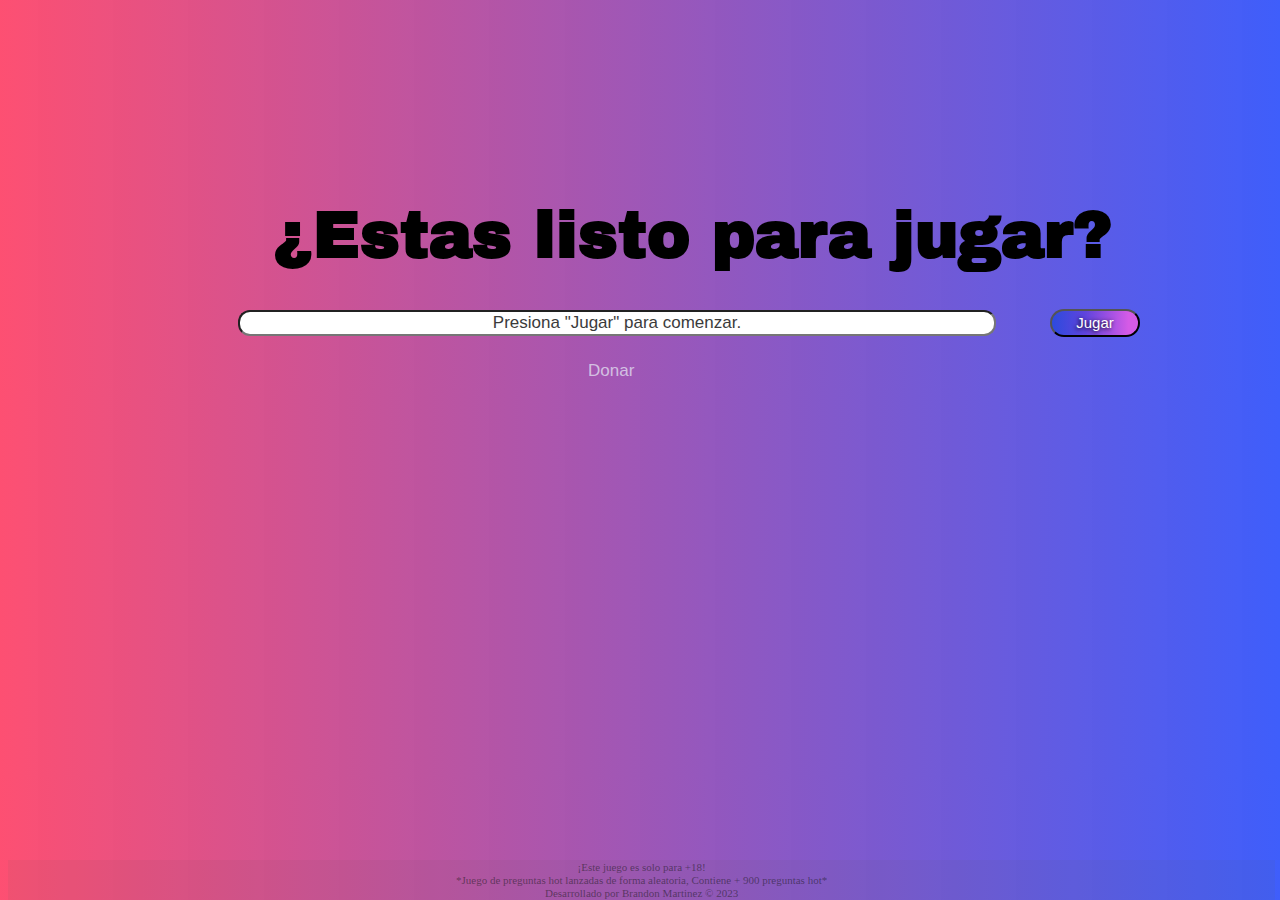
==== index.html @ 933a0b2f "Initial commit" ====
<!DOCTYPE html>
<html lang="en">
<head>
    <meta charset="UTF-8">
    <meta http-equiv="X-UA-Compatible" content="IE=edge">
    <meta name="viewport" content="width=device-width, initial-scale=1.0">
     <link rel="stylesheet" href="styles.css">
     <link rel="preconnect" href="https://fonts.googleapis.com">
<link rel="preconnect" href="https://fonts.gstatic.com" crossorigin>
<link href="https://fonts.googleapis.com/css2?family=Archivo+Black&display=swap" rel="stylesheet">
    <title>Preguntame!</title>
</head>
<body>
    <section class="container">
        <div >
            <h1 class="Titulo">¿Estas listo para jugar?</h1>
        </div>
        <div>
            <input class="input-text" type="text" id="resultado" placeholder='Presiona "Jugar" para comenzar.'>
            <button class="btn1" onclick="generarElemento()" id="btn">Jugar</button>
        </div>
        <nav class="link">
            <a href="https://paypal.me/BranMrtinez?country.x=MX&locale.x=es_XC">Donar</a>
        </nav>
        <div class="fin">
             <p>¡Este juego es solo para +18!</p>
             <p>*Juego de preguntas hot lanzadas de forma aleatoria, Contiene + 900 preguntas hot*</p>
             <p>Desarrollado por Brandon Martinez © 2023</p>
        </div>
    </section>
    
</body>
<script src="main.js"></script>
</html>
---- styles.css ----
body{
    background: linear-gradient(90deg, #fd4368ee 0%, #3f5efb 100%);
}
.container{
    justify-content: center;
}
.Titulo{
    margin-top: 200px;
    font-family: 'Archivo Black', sans-serif;
    margin-left: 265px;   
}

h1{
    font-size: 65px;
    margin-bottom: 3%;
}
.input-text{
    font-size: 15px;
    margin-top: 0px;
    width: 750px;
    height: 20px;
    margin-left: 230px;
    margin-bottom: 25px;
    border-radius: 12px;
}
input{
    text-align: center;
}

::placeholder{  
    text-align: center;
    color: #3b3b3b;    
    font-size: 17px;
}
.btn1{
    font-size: 15px;
    width: 90px;
    height: 28px;
    margin-left: 50px;
    border-radius: 15px;
    color: white;
    background: rgba(13, 64, 219, 0.219);
    background: linear-gradient(90deg, rgba(13, 64, 219, 0.623) 0%, rgba(100, 44, 211, 0.507) 39%, rgb(213, 91, 230) 89%);
    text-shadow:-1px 1px 4px #000000;
    cursor:pointer;
}
a{
    margin-left: 580px;
    text-decoration: none;
    font-family: sans-serif;
    color: rgba(240, 255, 255, 0.637);
    font-size: 17px;
}
.fin{
    color: #16161686;
    background-color: #64636313;
    text-align: center;
    position: absolute;
    bottom: 0;
    width: 99%;
}
p{
    font-size: 11px;
    margin: 1px;
}
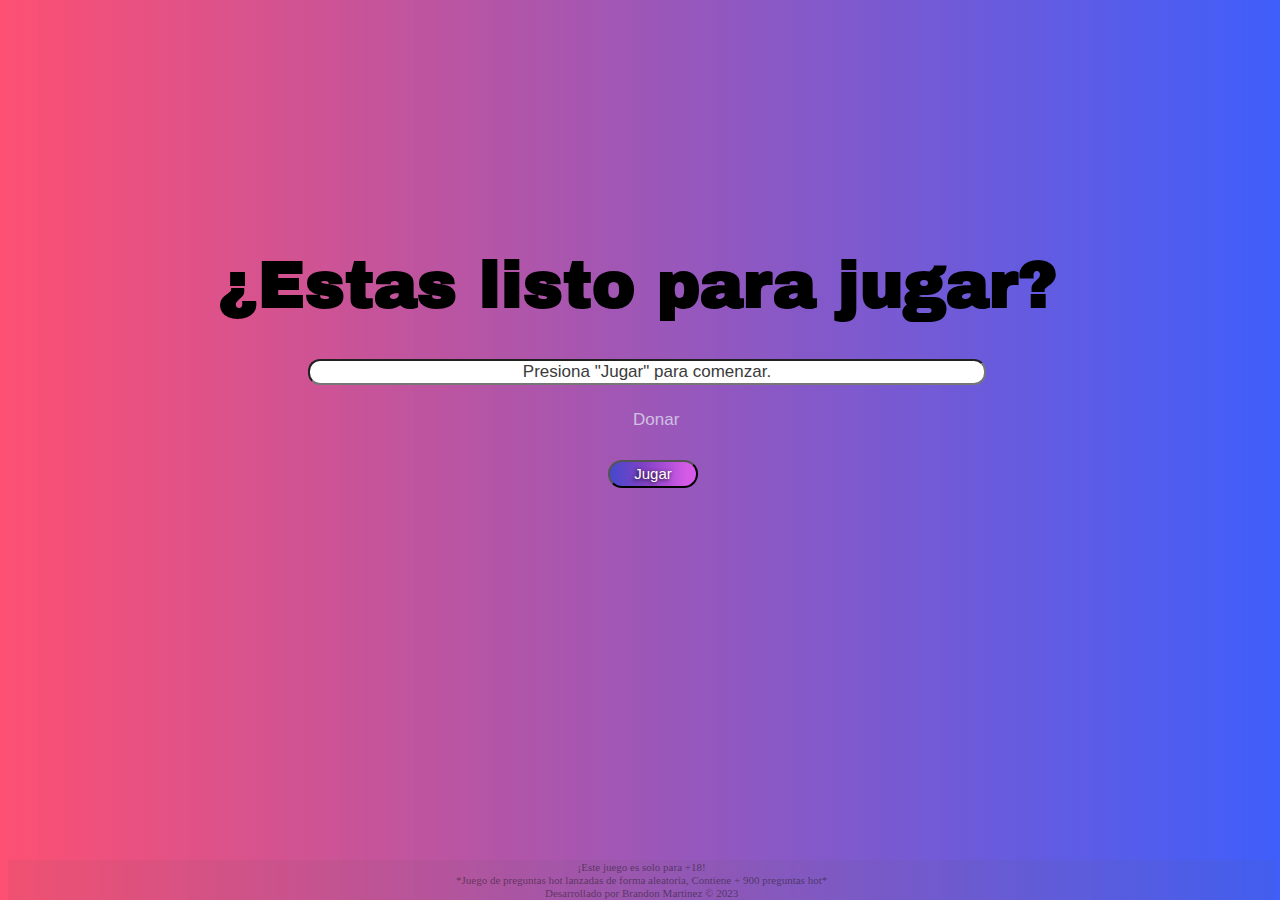
==== commit a95ddb25: "version responsive" ====
--- a/index.html
+++ b/index.html
@@ -17,11 +17,9 @@
         </div>
         <div>
             <input class="input-text" type="text" id="resultado" placeholder='Presiona "Jugar" para comenzar.'>
+            <a class="link" href="https://paypal.me/BranMrtinez?country.x=MX&locale.x=es_XC">Donar</a>
             <button class="btn1" onclick="generarElemento()" id="btn">Jugar</button>
         </div>
-        <nav class="link">
-            <a href="https://paypal.me/BranMrtinez?country.x=MX&locale.x=es_XC">Donar</a>
-        </nav>
         <div class="fin">
              <p>¡Este juego es solo para +18!</p>
              <p>*Juego de preguntas hot lanzadas de forma aleatoria, Contiene + 900 preguntas hot*</p>
--- a/styles.css
+++ b/styles.css
@@ -1,3 +1,144 @@
+@media  (max-width: 1746px) /** Media query dispositivo PC **/{
+    
+    body{
+        background: linear-gradient(90deg, #fd4368ee 0%, #3f5efb 100%);
+    }
+    .container{
+        justify-content: center;
+    }
+    .Titulo{
+        margin-top: 200px;
+        font-family: 'Archivo Black', sans-serif;
+        margin-left: 260px;   
+    }
+    
+    h1{
+        font-size: 65px;
+        margin-bottom: 3%;
+    }
+    .input-text{
+        font-size: 15px;
+        margin-top: 0px;
+        width: 670px;
+        height: 20px;
+        margin-left: 350px;
+        margin-bottom: 25px;
+        border-radius: 12px;
+    }
+    input{
+        text-align: center;
+    }
+    
+    ::placeholder{  
+        text-align: center;
+        color: #3b3b3b;    
+        font-size: 17px;
+    }
+    .btn1{
+        font-size: 15px;
+        width: 90px;
+        height: 28px;
+        margin-left: 100px;
+        border-radius: 15px;
+        color: white;
+        background: rgba(13, 64, 219, 0.219);
+        background: linear-gradient(90deg, rgba(13, 64, 219, 0.623) 0%, rgba(100, 44, 211, 0.507) 39%, rgb(213, 91, 230) 89%);
+        text-shadow:-1px 1px 4px #000000;
+        cursor:pointer;
+    }
+    a{
+        margin-left: 580px;
+        text-decoration: none;
+        font-family: sans-serif;
+        color: rgba(240, 255, 255, 0.637);
+        font-size: 17px;
+        margin-top: 5px;
+    }
+    .fin{
+        color: #16161686;
+        background-color: #64636313;
+        text-align: center;
+        position: absolute;
+        bottom: 0;
+        width: 99%;
+    }
+    p{
+        font-size: 11px;
+        margin: 1px;
+    }
+    }
+@media  (max-width: 1280px) /** Media query dispositivo Laptop **/{
+    
+    body{
+        background: linear-gradient(90deg, #fd4368ee 0%, #3f5efb 100%);
+    }
+    .container{
+        justify-content: center;
+    }
+    .Titulo{
+        margin-top: 250px;
+        font-family: 'Archivo Black', sans-serif;
+        margin-left: 210px;   
+    }
+    
+    h1{
+        font-size: 65px;
+        margin-bottom: 3%;
+    }
+    .input-text{
+        font-size: 15px;
+        margin-top: 0px;
+        width: 670px;
+        height: 20px;
+        margin-left: 300px;
+        margin-bottom: 25px;
+        border-radius: 12px;
+    }
+    input{
+        text-align: center;
+    }
+    
+    ::placeholder{  
+        text-align: center;
+        color: #3b3b3b;    
+        font-size: 17px;
+    }
+    a{
+        margin-left: 625px;
+        text-decoration: none;
+        font-family: sans-serif;
+        color: rgba(240, 255, 255, 0.637);
+        font-size: 17px;
+        margin-top: 5px;
+    }
+    .btn1{
+        font-size: 15px;
+        width: 90px;
+        height: 28px;
+        margin-left: 600px;
+        border-radius: 15px;
+        color: white;
+        background: rgba(13, 64, 219, 0.219);
+        background: linear-gradient(90deg, rgba(13, 64, 219, 0.623) 0%, rgba(100, 44, 211, 0.507) 39%, rgb(213, 91, 230) 89%);
+        text-shadow:-1px 1px 4px #000000;
+        cursor:pointer;
+        margin-top: 30px;
+    }
+    .fin{
+        color: #16161686;
+        background-color: #64636313;
+        text-align: center;
+        position: absolute;
+        bottom: 0;
+        width: 99%;
+    }
+    p{
+        font-size: 11px;
+        margin: 1px;
+    }
+    }
+@media  (max-width: 768px) /** Media query dispositivo ipad **/{
+    
 body{
     background: linear-gradient(90deg, #fd4368ee 0%, #3f5efb 100%);
 }
@@ -5,9 +146,9 @@
     justify-content: center;
 }
 .Titulo{
-    margin-top: 200px;
+    margin-top: 250px;
     font-family: 'Archivo Black', sans-serif;
-    margin-left: 265px;   
+    margin-left: 180px;   
 }
 
 h1{
@@ -17,9 +158,9 @@
 .input-text{
     font-size: 15px;
     margin-top: 0px;
-    width: 750px;
+    width: 670px;
     height: 20px;
-    margin-left: 230px;
+    margin-left: 40px;
     margin-bottom: 25px;
     border-radius: 12px;
 }
@@ -32,24 +173,97 @@
     color: #3b3b3b;    
     font-size: 17px;
 }
+a{
+    margin-left: 355px;
+    text-decoration: none;
+    font-family: sans-serif;
+    color: rgba(240, 255, 255, 0.637);
+    font-size: 17px;
+    margin-top: 5px;
+}
 .btn1{
     font-size: 15px;
     width: 90px;
     height: 28px;
-    margin-left: 50px;
+    margin-left: 330px;
     border-radius: 15px;
     color: white;
     background: rgba(13, 64, 219, 0.219);
     background: linear-gradient(90deg, rgba(13, 64, 219, 0.623) 0%, rgba(100, 44, 211, 0.507) 39%, rgb(213, 91, 230) 89%);
     text-shadow:-1px 1px 4px #000000;
     cursor:pointer;
-}
-a{
-    margin-left: 580px;
+    margin-top: 20px;
+}
+.fin{
+    color: #16161686;
+    background-color: #64636313;
+    text-align: center;
+    position: absolute;
+    bottom: 0;
+    width: 99%;
+}
+p{
+    font-size: 11px;
+    margin: 1px;
+}
+}
+
+@media  (max-width: 400px) /** Media query Dispositivo Movil **/{
+    
+body{
+    background: linear-gradient(90deg, #fd4368ee 0%, #3f5efb 100%);
+}
+.container{
+    justify-content: center;
+}
+.Titulo{
+    margin-top: 280px;
+    font-family: 'Archivo Black', sans-serif;
+    margin-left: 15px;   
+}
+
+h1{
+    font-size: 50px;
+    margin-bottom: 3%;
+}
+.input-text{
+    font-size: 15px;
+    margin-top: 0px;
+    width: 350px;
+    height: 25px;
+    margin-left: 1px;
+    margin-bottom: 20px;
+    border-radius: 12px;
+}
+input{
+    text-align: center;
+}
+
+::placeholder{  
+    text-align: center;
+    color: #3b3b3b;    
+    font-size: 15px;
+}
+.link{
+    margin-left: 160px;
     text-decoration: none;
     font-family: sans-serif;
     color: rgba(240, 255, 255, 0.637);
     font-size: 17px;
+    margin-top: 10px;
+}
+.btn1{
+    margin-top: 15px;
+    font-size: 15px;
+    width: 90px;
+    height: 28px;
+    margin-left: 135px;
+    border-radius: 15px;
+    color: white;
+    background: rgba(13, 64, 219, 0.219);
+    background: linear-gradient(90deg, rgba(13, 64, 219, 0.623) 0%, rgba(100, 44, 211, 0.507) 39%, rgb(213, 91, 230) 89%);
+    text-shadow:-1px 1px 4px #000000;
+    cursor:pointer;
 }
 .fin{
     color: #16161686;
@@ -63,3 +277,6 @@
     font-size: 11px;
     margin: 1px;
 }
+
+}
+
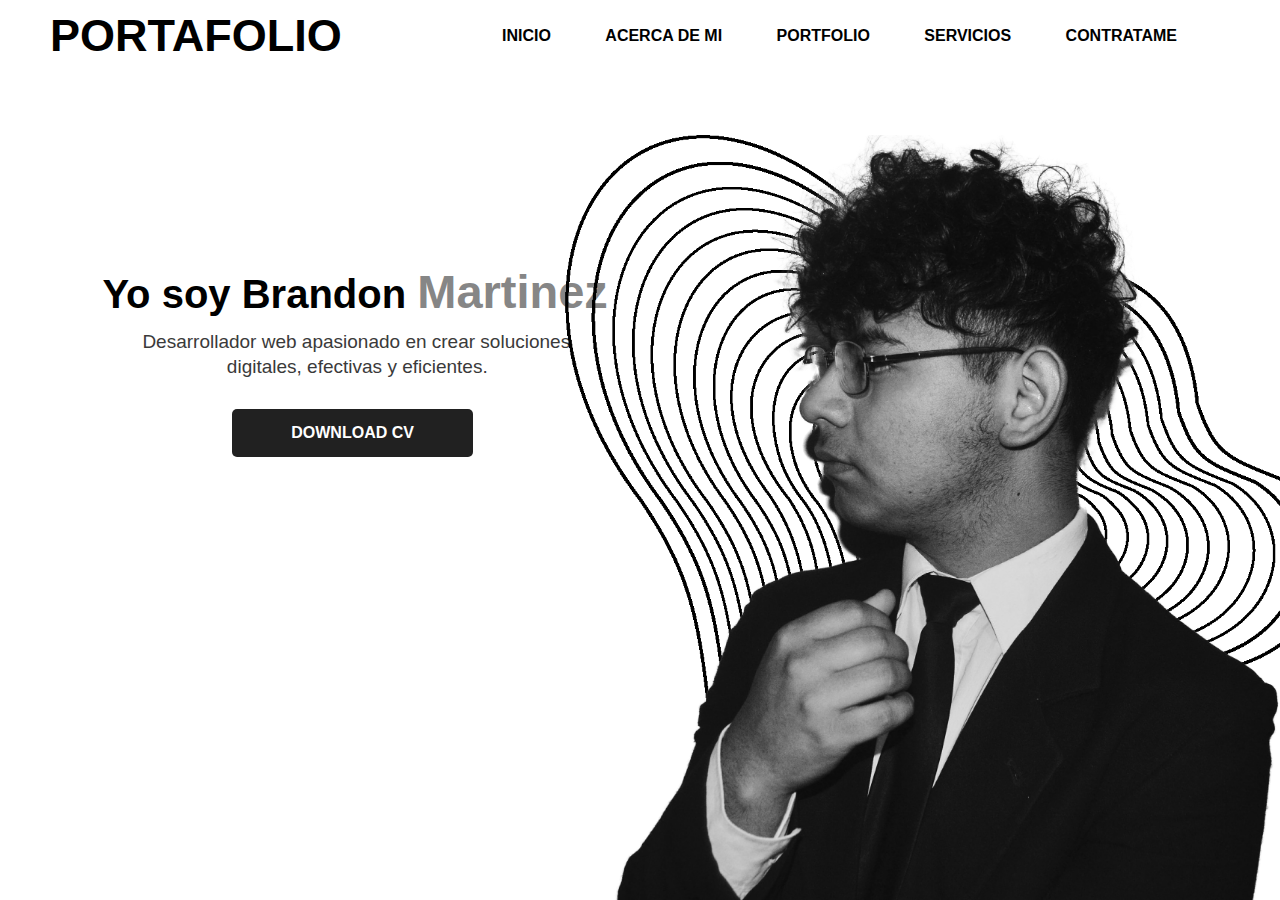
==== commit 160368db: "Portfolio v1" ====
--- a/index.html
+++ b/index.html
@@ -1,32 +1,39 @@
 <!DOCTYPE html>
 <html lang="en">
+
 <head>
     <meta charset="UTF-8">
     <meta http-equiv="X-UA-Compatible" content="IE=edge">
     <meta name="viewport" content="width=device-width, initial-scale=1.0">
-     <link rel="stylesheet" href="styles.css">
-     <link rel="preconnect" href="https://fonts.googleapis.com">
-<link rel="preconnect" href="https://fonts.gstatic.com" crossorigin>
-<link href="https://fonts.googleapis.com/css2?family=Archivo+Black&display=swap" rel="stylesheet">
-    <title>Preguntame!</title>
+    <title>PORTFOLIO</title>
+    <link rel="stylesheet" href="styles.css">
 </head>
+
 <body>
-    <section class="container">
-        <div >
-            <h1 class="Titulo">¿Estas listo para jugar?</h1>
+    <div class="hero">
+        <nav>
+            <h1 class="logo">PORTAFOLIO</h1>
+            <ul>
+                <li><a href="Index.html">INICIO</a></li>
+                <li><a href="About.html">ACERCA DE MI</a></li>
+                <li><a href="portfolio.html">PORTFOLIO</a></li>
+                <li><a href="#">SERVICIOS</a></li>
+                <li><a href="#">CONTRATAME</a></li>
+            </ul>
+        </nav>    
+        <div class="detel">
+            <h1>Yo soy Brandon <span>Martinez</span></h1>
+                <p>Desarrollador web apasionado en crear soluciones</p>
+                <p>&nbsp;&nbsp;&nbsp;&nbsp;&nbsp;&nbsp;&nbsp;&nbsp;&nbsp;&nbsp;&nbsp;&nbsp;&nbsp;&nbsp;&nbsp;&nbsp;digitales,
+                    efectivas y eficientes.</p>
+
+                <a href="Brandon Martinez CV.pdf" download>DOWNLOAD CV</a>
+            <div class="images">
+                <img src="images/forma1.png" alt="Foto de fondo" class="form">
+                <img src="images/bran image.png" alt="Forma de fondo" class="shape">
+            </div>
         </div>
-        <div>
-            <input class="input-text" type="text" id="resultado" placeholder='Presiona "Jugar" para comenzar.'>
-            <a class="link" href="https://paypal.me/BranMrtinez?country.x=MX&locale.x=es_XC">Donar</a>
-            <button class="btn1" onclick="generarElemento()" id="btn">Jugar</button>
-        </div>
-        <div class="fin">
-             <p>¡Este juego es solo para +18!</p>
-             <p>*Juego de preguntas hot lanzadas de forma aleatoria, Contiene + 900 preguntas hot*</p>
-             <p>Desarrollado por Brandon Martinez © 2023</p>
-        </div>
-    </section>
-    
+    </div>
 </body>
-<script src="main.js"></script>
+
 </html>--- a/styles.css
+++ b/styles.css
@@ -1,282 +1,220 @@
-@media  (max-width: 1746px) /** Media query dispositivo PC **/{
-    
-    body{
-        background: linear-gradient(90deg, #fd4368ee 0%, #3f5efb 100%);
-    }
-    .container{
-        justify-content: center;
-    }
-    .Titulo{
-        margin-top: 200px;
-        font-family: 'Archivo Black', sans-serif;
-        margin-left: 260px;   
-    }
-    
-    h1{
-        font-size: 65px;
-        margin-bottom: 3%;
-    }
-    .input-text{
-        font-size: 15px;
-        margin-top: 0px;
-        width: 670px;
-        height: 20px;
-        margin-left: 350px;
-        margin-bottom: 25px;
-        border-radius: 12px;
-    }
-    input{
-        text-align: center;
-    }
-    
-    ::placeholder{  
-        text-align: center;
-        color: #3b3b3b;    
-        font-size: 17px;
-    }
-    .btn1{
-        font-size: 15px;
-        width: 90px;
-        height: 28px;
-        margin-left: 100px;
-        border-radius: 15px;
-        color: white;
-        background: rgba(13, 64, 219, 0.219);
-        background: linear-gradient(90deg, rgba(13, 64, 219, 0.623) 0%, rgba(100, 44, 211, 0.507) 39%, rgb(213, 91, 230) 89%);
-        text-shadow:-1px 1px 4px #000000;
-        cursor:pointer;
-    }
-    a{
-        margin-left: 580px;
-        text-decoration: none;
-        font-family: sans-serif;
-        color: rgba(240, 255, 255, 0.637);
-        font-size: 17px;
-        margin-top: 5px;
-    }
-    .fin{
-        color: #16161686;
-        background-color: #64636313;
-        text-align: center;
-        position: absolute;
-        bottom: 0;
-        width: 99%;
-    }
-    p{
-        font-size: 11px;
-        margin: 1px;
-    }
-    }
-@media  (max-width: 1280px) /** Media query dispositivo Laptop **/{
-    
-    body{
-        background: linear-gradient(90deg, #fd4368ee 0%, #3f5efb 100%);
-    }
-    .container{
-        justify-content: center;
-    }
-    .Titulo{
-        margin-top: 250px;
-        font-family: 'Archivo Black', sans-serif;
-        margin-left: 210px;   
-    }
-    
-    h1{
-        font-size: 65px;
-        margin-bottom: 3%;
-    }
-    .input-text{
-        font-size: 15px;
-        margin-top: 0px;
-        width: 670px;
-        height: 20px;
-        margin-left: 300px;
-        margin-bottom: 25px;
-        border-radius: 12px;
-    }
-    input{
-        text-align: center;
-    }
-    
-    ::placeholder{  
-        text-align: center;
-        color: #3b3b3b;    
-        font-size: 17px;
-    }
-    a{
-        margin-left: 625px;
-        text-decoration: none;
-        font-family: sans-serif;
-        color: rgba(240, 255, 255, 0.637);
-        font-size: 17px;
-        margin-top: 5px;
-    }
-    .btn1{
-        font-size: 15px;
-        width: 90px;
-        height: 28px;
-        margin-left: 600px;
-        border-radius: 15px;
-        color: white;
-        background: rgba(13, 64, 219, 0.219);
-        background: linear-gradient(90deg, rgba(13, 64, 219, 0.623) 0%, rgba(100, 44, 211, 0.507) 39%, rgb(213, 91, 230) 89%);
-        text-shadow:-1px 1px 4px #000000;
-        cursor:pointer;
-        margin-top: 30px;
-    }
-    .fin{
-        color: #16161686;
-        background-color: #64636313;
-        text-align: center;
-        position: absolute;
-        bottom: 0;
-        width: 99%;
-    }
-    p{
-        font-size: 11px;
-        margin: 1px;
-    }
-    }
-@media  (max-width: 768px) /** Media query dispositivo ipad **/{
-    
-body{
-    background: linear-gradient(90deg, #fd4368ee 0%, #3f5efb 100%);
-}
-.container{
+/* --------------- GLOBALES ----------- */
+html {
+    scroll-behavior: smooth;
+}
+*{
+    margin: 0;
+    padding: 0;
+    font-family: 'Lucida Sans', 'Lucida Sans Regular', 'Lucida Grande', 'Lucida Sans Unicode', Geneva, Verdana, sans-serif;
+}
+
+nav {
+    display: flex;
+    width: 90%;
+    margin: 0px 50px;
+    padding: 0px 0px;
+    align-items: center;
+    justify-content: space-between;
+}
+
+nav ul li{
+    display: inline-block;
+    list-style: none;
+    margin: 10px 25px;
+}
+nav ul li a{
+    text-decoration: none;
+    color: #000;
+    font-weight: bold;
+}
+nav ul li a:hover{
+    color: rgb(153, 153, 153);
+}
+
+.logo{
+    text-align: center;
+    margin-top: 10px;
+    font-size: 45px;
+}
+
+/* --------------- INDEX ----------------- */ 
+
+.hero{
+    position: relative;
+    width: 100%;
+    height: 100vh;
+    background: #ffffff;
+}
+.detel{
+    margin-left:8%;
+    margin-top: 15%;
+}
+h1{
+    color: rgb(0, 0, 0);
+    font-size: 40px;
+    margin-bottom: 10px;
+    font-weight: bold;
+}
+span{
+    color: rgb(134, 134, 134);
+    font-size: 47px;
+    text-decoration: none;
+    font-weight: bold;
+}
+
+/* Presentacion */
+.detel p{
+    color: #3a3a3a;
+    line-height: 25px;
+    font-size: 19px;
+    margin-left: 40px;
+}
+/* Boton de descarga de CV */
+.detel a{
+    background:#212121;
+    padding: 15px 5%;
+    text-decoration: none;
+    font-weight: bold;
+    color: #ffffff;
+    display: inline-block;
+    margin: 30px 70px;
+    border-radius: 5px;
+    margin-left: 130px;
+}
+.detel a:hover{
+    color: rgb(90, 90, 90);
+}
+
+/* Acomodar aqui */
+/* Clase de las imagenes */
+
+.images{
+    display: flex;
+    width: 20px;
+    margin: 10px;
+    padding: 10px 10;
+    align-items: left;
+    justify-content: space-between;
+}
+/*--- Foto de bran ---*/
+.images img{
+    height: 85%;
+    position: absolute;
+    left: 74%;
+    bottom: 0%;
+    transform: translateX(-50%);
+    transition: bottom 1s, left 1s;
+}
+.images:hover .shape{
+   left: 70%;
+}
+.images:hover .form{
+    left: 1070px;
+}
+
+/* --------------- Acerca de mi / About ----------------- */ 
+
+
+.hero_about{
+    position: relative;
+    width: 100%;
+    height: 65px;
+}
+.about{
+    display: grid;
     justify-content: center;
-}
-.Titulo{
-    margin-top: 250px;
-    font-family: 'Archivo Black', sans-serif;
-    margin-left: 180px;   
-}
-
-h1{
-    font-size: 65px;
-    margin-bottom: 3%;
-}
-.input-text{
-    font-size: 15px;
-    margin-top: 0px;
-    width: 670px;
-    height: 20px;
-    margin-left: 40px;
-    margin-bottom: 25px;
-    border-radius: 12px;
-}
-input{
-    text-align: center;
-}
-
-::placeholder{  
-    text-align: center;
-    color: #3b3b3b;    
-    font-size: 17px;
-}
-a{
-    margin-left: 355px;
-    text-decoration: none;
-    font-family: sans-serif;
-    color: rgba(240, 255, 255, 0.637);
-    font-size: 17px;
-    margin-top: 5px;
-}
-.btn1{
-    font-size: 15px;
-    width: 90px;
-    height: 28px;
-    margin-left: 330px;
-    border-radius: 15px;
-    color: white;
-    background: rgba(13, 64, 219, 0.219);
-    background: linear-gradient(90deg, rgba(13, 64, 219, 0.623) 0%, rgba(100, 44, 211, 0.507) 39%, rgb(213, 91, 230) 89%);
-    text-shadow:-1px 1px 4px #000000;
-    cursor:pointer;
-    margin-top: 20px;
-}
-.fin{
-    color: #16161686;
-    background-color: #64636313;
-    text-align: center;
-    position: absolute;
-    bottom: 0;
-    width: 99%;
-}
-p{
-    font-size: 11px;
-    margin: 1px;
-}
-}
-
-@media  (max-width: 400px) /** Media query Dispositivo Movil **/{
-    
-body{
-    background: linear-gradient(90deg, #fd4368ee 0%, #3f5efb 100%);
-}
-.container{
+    background-color: #e2e0e0;
+}
+.infe {
+    text-align: center;
+    display: inline-block;
+    list-style: none;
+}
+.infe h1{
+    margin-top: 14px;
+    text-align: center;
+    margin-bottom: 15px;
+}
+.glass{
+    text-align: center;
+    background: linear-gradient(135deg, rgba(255, 255, 255, 0.50), rgba(255, 255, 255, 0.50));
+    backdrop-filter: blur(10px);
+    -webkit-backdrop-filter: blur(10px);
+    border-radius: 20px;
+    border: 30px solid rgba(255, 255, 255, 0.18);
+    box-shadow: 0 18px 22px 0 rgba(0, 0, 0, 0.27);
+    margin-bottom: 30px;
+}
+p{  
+    font-size: 14px;
+}
+h2{
+    margin-bottom: 30px;
+}
+
+ /* ---------------------- Portfolio ---------------------- */
+
+.hero_portfolio{
+    position: relative;
+    width: 100%;
+    height: 65px;
+    background: #ffffff;
+}
+
+.proyectos-fondo{
+    background-color: #e4e4e4;
+    height: auto;
+    width: auto;
+}
+
+.portafolio h1{
+    text-align: center;
+    margin-bottom: 10px;
+}
+
+.galeria{
+    display: grid; /* para que la imagen se centre horizontalmente */
+    grid-template-columns: 33% 33%;
+    max-width: 100%;
+    gap: 1em;
     justify-content: center;
 }
-.Titulo{
-    margin-top: 280px;
-    font-family: 'Archivo Black', sans-serif;
-    margin-left: 15px;   
-}
-
-h1{
-    font-size: 50px;
-    margin-bottom: 3%;
-}
-.input-text{
-    font-size: 15px;
-    margin-top: 0px;
-    width: 350px;
-    height: 25px;
-    margin-left: 1px;
-    margin-bottom: 20px;
-    border-radius: 12px;
-}
-input{
-    text-align: center;
-}
-
-::placeholder{  
-    text-align: center;
-    color: #3b3b3b;    
-    font-size: 15px;
-}
-.link{
-    margin-left: 160px;
-    text-decoration: none;
-    font-family: sans-serif;
-    color: rgba(240, 255, 255, 0.637);
-    font-size: 17px;
+
+.galerias{
+    justify-content: center;
+    padding: 5px 5px 3px 5px;
+    background-color: #ffffff93;
+    border-radius: 10px;
+    margin-bottom: 15px;
+}
+
+.galerias img{
+    border-radius: 5px;
+    display: grid; /* para que la imagen se centre horizontalmente */
+    max-width: 100%; /* para que la imagen no sobrepase el ancho del contenedor */
+}
+
+.galerias:hover{
+    box-shadow: 0 0 10px; #666;
+    scale: 1.04;
+}
+
+/*------- TEXTO --------*/
+.gtx{
+    text-align: center;
     margin-top: 10px;
-}
-.btn1{
-    margin-top: 15px;
-    font-size: 15px;
-    width: 90px;
-    height: 28px;
-    margin-left: 135px;
-    border-radius: 15px;
-    color: white;
-    background: rgba(13, 64, 219, 0.219);
-    background: linear-gradient(90deg, rgba(13, 64, 219, 0.623) 0%, rgba(100, 44, 211, 0.507) 39%, rgb(213, 91, 230) 89%);
-    text-shadow:-1px 1px 4px #000000;
-    cursor:pointer;
-}
-.fin{
-    color: #16161686;
-    background-color: #64636313;
-    text-align: center;
-    position: absolute;
-    bottom: 0;
-    width: 99%;
-}
-p{
-    font-size: 11px;
-    margin: 1px;
-}
-
-}
-
+    margin-bottom: 10px;
+}
+button{
+    margin-left: 183px;
+    padding: 5px 20px;
+    margin-bottom: 10px;
+    background-color: #000;
+    color: #ffffff;
+    border-radius: 5px;
+}
+button:hover{
+    background-color: #323232;
+    padding: 5px 20px;
+    animation-duration: 2s;
+}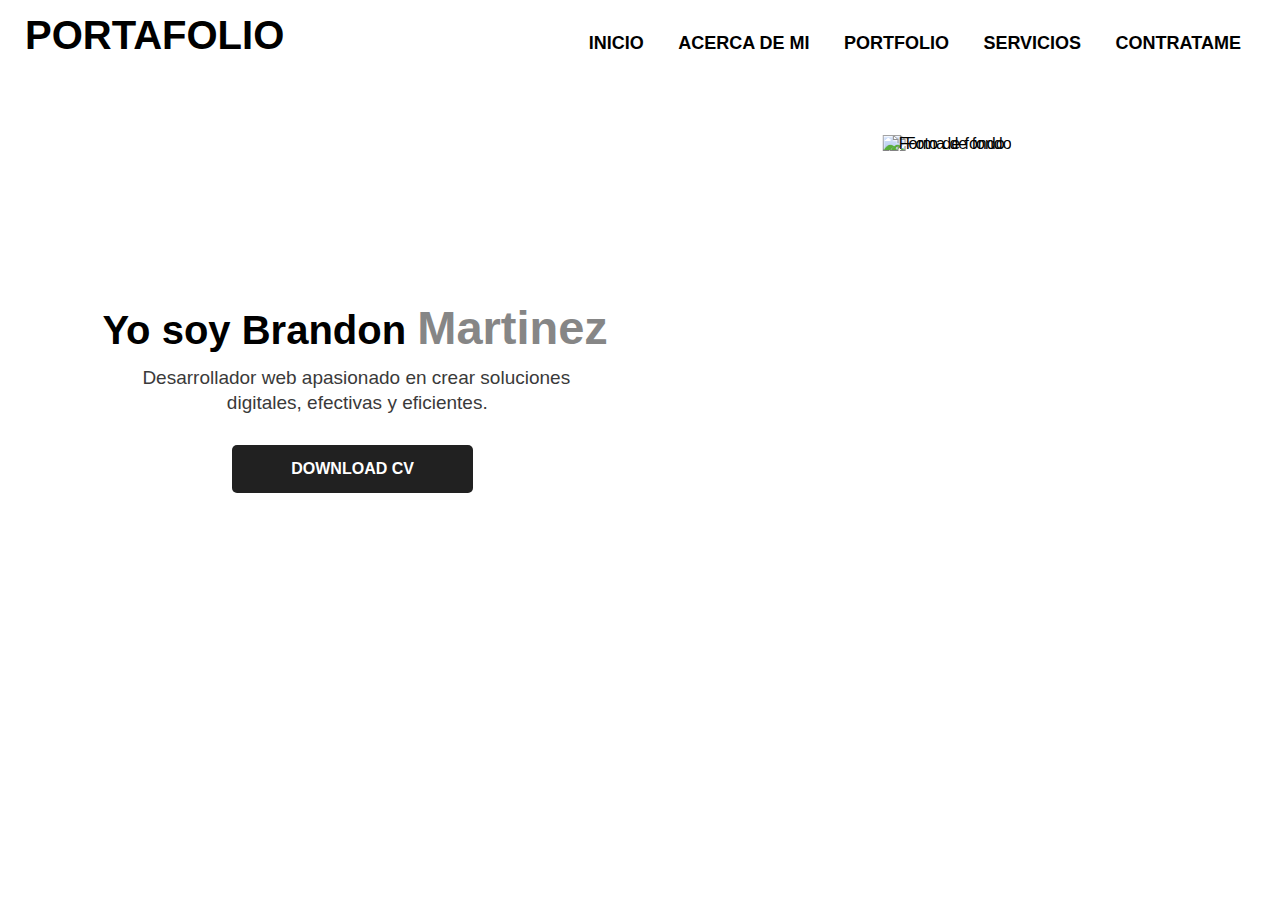
==== commit e44eef60: "portafolio v3" ====
--- a/index.html
+++ b/index.html
@@ -8,31 +8,33 @@
     <title>PORTFOLIO</title>
     <link rel="stylesheet" href="styles.css">
 </head>
+<header>
+    <div class="logo">
+        <h1>PORTAFOLIO</h1>
+    </div>
+    <nav>
+        <a href="index.html">INICIO</a>
+        <a href="about.html">ACERCA DE MI</a>
+        <a href="portfolio.html">PORTFOLIO</a>
+        <a href="#">SERVICIOS</a>
+        <a href="#">CONTRATAME</a>
+        <div class="animation start-home"></div>
+    </nav>
 
+</header>
 <body>
-    <div class="hero">
-        <nav>
-            <h1 class="logo">PORTAFOLIO</h1>
-            <ul>
-                <li><a href="Index.html">INICIO</a></li>
-                <li><a href="About.html">ACERCA DE MI</a></li>
-                <li><a href="portfolio.html">PORTFOLIO</a></li>
-                <li><a href="#">SERVICIOS</a></li>
-                <li><a href="#">CONTRATAME</a></li>
-            </ul>
-        </nav>    
-        <div class="detel">
-            <h1>Yo soy Brandon <span>Martinez</span></h1>
-                <p>Desarrollador web apasionado en crear soluciones</p>
-                <p>&nbsp;&nbsp;&nbsp;&nbsp;&nbsp;&nbsp;&nbsp;&nbsp;&nbsp;&nbsp;&nbsp;&nbsp;&nbsp;&nbsp;&nbsp;&nbsp;digitales,
-                    efectivas y eficientes.</p>
+    <div class="detel">
+        <h1>Yo soy Brandon <span>Martinez</span></h1>
+        <p>Desarrollador web apasionado en crear soluciones</p>
+        <p>&nbsp;&nbsp;&nbsp;&nbsp;&nbsp;&nbsp;&nbsp;&nbsp;&nbsp;&nbsp;&nbsp;&nbsp;&nbsp;&nbsp;&nbsp;&nbsp;digitales,
+            efectivas y eficientes.</p>
 
-                <a href="Brandon Martinez CV.pdf" download>DOWNLOAD CV</a>
-            <div class="images">
-                <img src="images/forma1.png" alt="Foto de fondo" class="form">
-                <img src="images/bran image.png" alt="Forma de fondo" class="shape">
-            </div>
+        <a href="Brandon Martinez CV.pdf" download>DOWNLOAD CV</a>
+        <div class="images">
+            <img src="images/forma1.png" alt="Foto de fondo" class="form">
+            <img src="images/bran image.png" alt="Forma de fondo" class="shape">
         </div>
+
     </div>
 </body>
 
--- a/styles.css
+++ b/styles.css
@@ -8,46 +8,44 @@
     font-family: 'Lucida Sans', 'Lucida Sans Regular', 'Lucida Grande', 'Lucida Sans Unicode', Geneva, Verdana, sans-serif;
 }
 
+header {
+    display: inline-block;
+    width: 100%;
+    height: 70px;
+    background: rgb(255, 255, 255);
+}
+
+.logo {
+    display: inline-block;
+    margin-right: auto;
+    margin-top: 13px;
+    margin-left: 25px;
+}
+
 nav {
-    display: flex;
-    width: 90%;
-    margin: 0px 50px;
-    padding: 0px 0px;
-    align-items: center;
-    justify-content: space-between;
-}
-
-nav ul li{
-    display: inline-block;
-    list-style: none;
-    margin: 10px 25px;
-}
-nav ul li a{
+    display: inline-block;
+    margin-left: 300px;
+}
+
+nav a {
     text-decoration: none;
-    color: #000;
-    font-weight: bold;
-}
-nav ul li a:hover{
+    font-size: 18px;
+    color: rgb(0, 0, 0);
+    display: inline-block;
+    margin-right: 30px;
+    font-weight: bold;
+    
+}
+
+nav a:hover{
     color: rgb(153, 153, 153);
 }
 
-.logo{
-    text-align: center;
-    margin-top: 10px;
-    font-size: 45px;
-}
-
 /* --------------- INDEX ----------------- */ 
 
-.hero{
-    position: relative;
-    width: 100%;
-    height: 100vh;
-    background: #ffffff;
-}
 .detel{
     margin-left:8%;
-    margin-top: 15%;
+    margin-top: 230px;
 }
 h1{
     color: rgb(0, 0, 0);
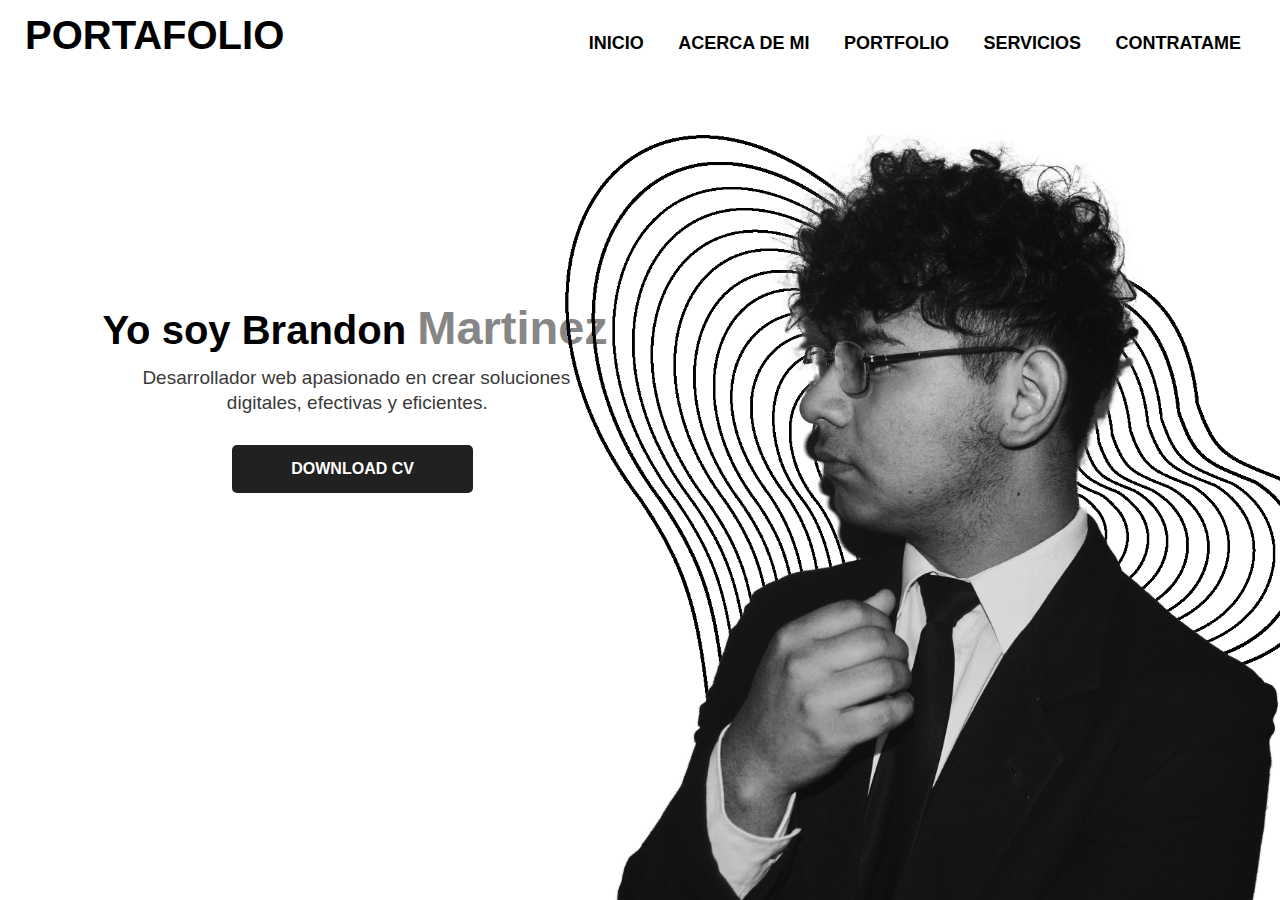
==== commit 8db576fb: "portafolio v4.1" ====
--- a/index.html
+++ b/index.html
@@ -20,8 +20,8 @@
         <a href="#">CONTRATAME</a>
         <div class="animation start-home"></div>
     </nav>
+</header>
 
-</header>
 <body>
     <div class="detel">
         <h1>Yo soy Brandon <span>Martinez</span></h1>
--- a/styles.css
+++ b/styles.css
@@ -47,7 +47,7 @@
     margin-left:8%;
     margin-top: 230px;
 }
-h1{
+h1 {
     color: rgb(0, 0, 0);
     font-size: 40px;
     margin-bottom: 10px;
